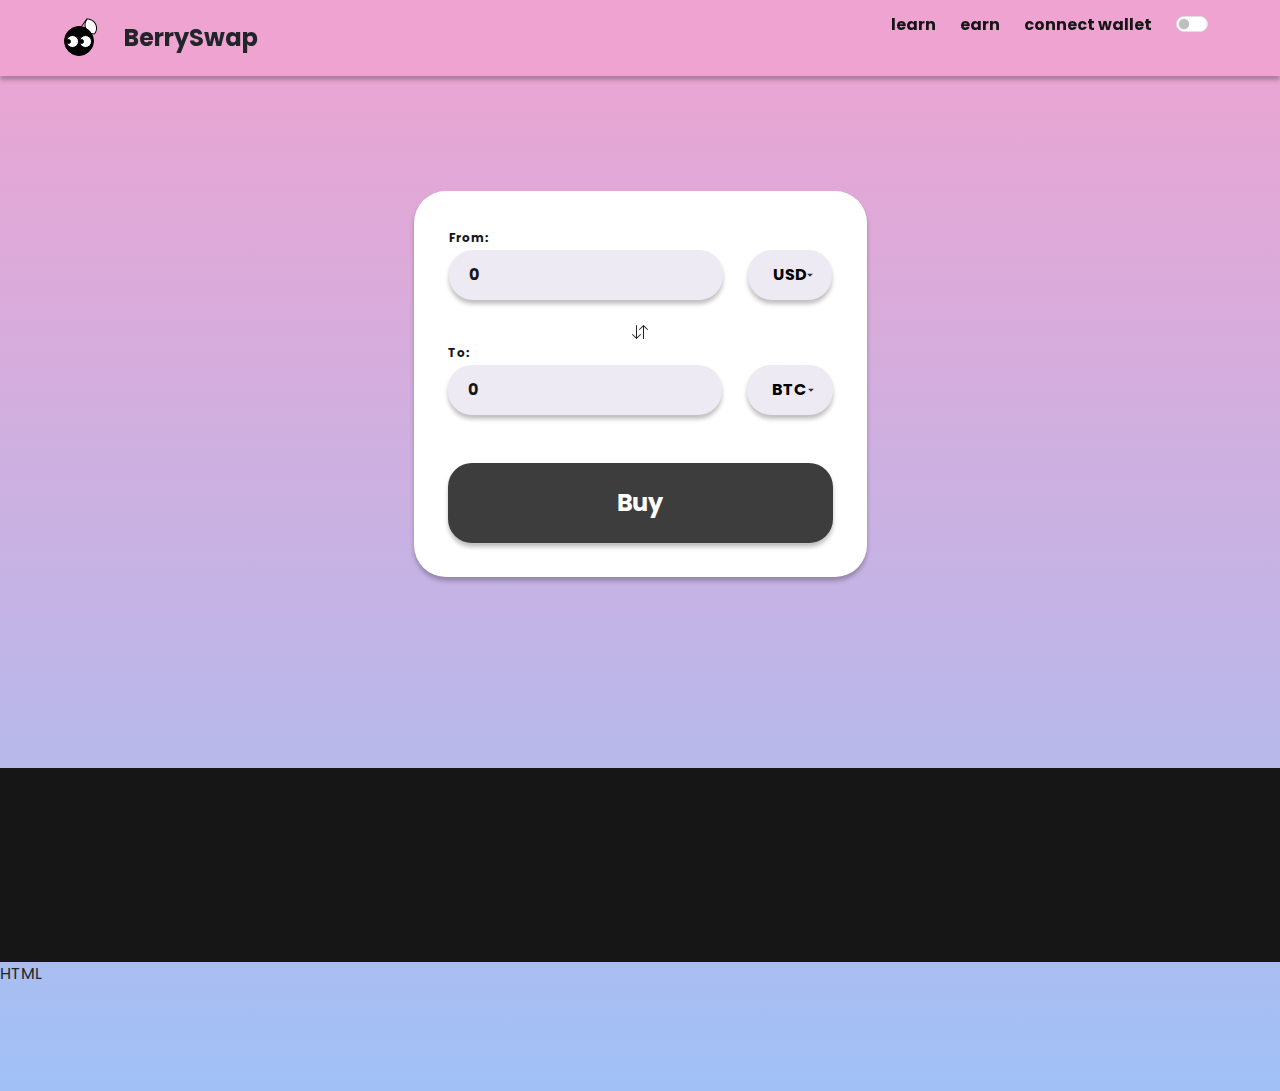
==== index.html @ 2a6b6734 "Changing ids of all Modal Labels as recomended by HTML validator" ====
<!DOCTYPE html>
<html lang="en">
    <head>
        <meta charset="UTF-8">
        <meta name="viewport" content="width=device-width, initial-scale=1.0">
            <!-- Bootstrap CSS link -->
            <link href="https://cdn.jsdelivr.net/npm/bootstrap@5.3.0/dist/css/bootstrap.min.css" rel="stylesheet">
            <!-- css/style.css link-->
            <link rel="stylesheet" href="css/style.css">
            <!-- Google Fonts / Poppins link-->
            <link rel="preconnect" href="https://fonts.googleapis.com">
            <link rel="preconnect" href="https://fonts.gstatic.com" crossorigin>
            <link href="https://fonts.googleapis.com/css2?family=Poppins:ital,wght@0,100;0,200;0,300;0,400;0,500;0,600;0,700;0,800;0,900;1,100;1,200;1,300;1,400;1,500;1,600;1,700;1,800;1,900&display=swap" rel="stylesheet">
        <title>BerrySwap</title>
            <!-- Favicon-->
            <link rel="apple-touch-icon" sizes="180x180" href="favicon/apple-touch-icon.png">
            <link rel="icon" type="image/png" sizes="32x32" href="favicon/favicon-32x32.png">
            <link rel="icon" type="image/png" sizes="16x16" href="favicon/favicon-16x16.png">
            <link rel="manifest" href="favicon/site.webmanifest">
    </head>
    <body>
    <!-- Nav-bar-->    
        <nav>
            <div class="logo-section">
                <!-- Logo SVG--> 
                <svg id="logo" xmlns="http://www.w3.org/2000/svg" width="36" height="40" viewBox="0 0 36 40" fill="none">
                    <mask id="path-1-inside-1_225_112" fill="white">
                    <path fill-rule="evenodd" clip-rule="evenodd" d="M30.8296 18.3746C26.7396 18.6603 22.7582 16.3086 21.1582 12.2963C19.7935 8.87433 20.5169 5.13678 22.7223 2.49365C26.8122 2.20797 30.7936 4.55972 32.3937 8.57201C33.7583 11.994 33.0349 15.7315 30.8296 18.3746Z"/>
                    </mask>
                    <path fill-rule="evenodd" clip-rule="evenodd" d="M30.8296 18.3746C26.7396 18.6603 22.7582 16.3086 21.1582 12.2963C19.7935 8.87433 20.5169 5.13678 22.7223 2.49365C26.8122 2.20797 30.7936 4.55972 32.3937 8.57201C33.7583 11.994 33.0349 15.7315 30.8296 18.3746Z" fill="white"/>
                    <path d="M30.8296 18.3746L30.8993 19.3722L31.3244 19.3425L31.5974 19.0153L30.8296 18.3746ZM22.7223 2.49365L22.6526 1.49609L22.2275 1.52578L21.9544 1.853L22.7223 2.49365ZM30.7599 17.3771C27.0911 17.6333 23.5214 15.5226 22.087 11.9259L20.2293 12.6667C21.9951 17.0946 26.3882 19.6873 30.8993 19.3722L30.7599 17.3771ZM22.087 11.9259C20.8638 8.85841 21.5105 5.50683 23.4901 3.13431L21.9544 1.853C19.5233 4.76672 18.7233 8.89025 20.2293 12.6667L22.087 11.9259ZM22.792 3.49122C26.4607 3.23496 30.0305 5.34572 31.4648 8.94243L33.3225 8.20159C31.5568 3.77373 27.1637 1.18098 22.6526 1.49609L22.792 3.49122ZM31.4648 8.94243C32.6881 12.0099 32.0413 15.3615 30.0617 17.734L31.5974 19.0153C34.0285 16.1016 34.8285 11.978 33.3225 8.20159L31.4648 8.94243Z" fill="black" mask="url(#path-1-inside-1_225_112)"/>
                    <circle cx="15" cy="25.0001" r="14.5" fill="black" stroke="black"/>
                    <circle cx="8.5" cy="25.5001" r="6" fill="white" stroke="black"/>
                    <circle cx="21.5" cy="25.5001" r="6" fill="white" stroke="black"/>
                    <circle cx="4.5" cy="25.5001" r="2" fill="black" stroke="black"/>
                    <circle cx="17.5" cy="25.5001" r="2" fill="black" stroke="black"/>
                    <path d="M17 11.0953L23.0014 2.59445" stroke="black"/>
                </svg>
                <!-- Brand name in the Navbar--> 
                <p>BerrySwap</p>
            </div>
            <ul>
                <li data-bs-toggle="modal" data-bs-target="#modalLearn">learn</li>
                <li data-bs-toggle="modal" data-bs-target="#modalEarn">earn</li>  
                <li data-bs-toggle="modal" data-bs-target="#modalConnectWallet">connect wallet</li>
                <li class="form-check form-switch">
                    <input class="form-check-input" type="checkbox" id="flexSwitchCheckDefault">
                    <label class="form-check-label" for="flexSwitchCheckDefault"></label>
                </li>
            </ul>
        </nav>
    <!-- Converter Container-->   
        <div class="converter-container">
            <div class="converter-row">
                <label for="from-token">From:</label>
                <div class="converter-group">
                    <input type="number" id="from-amount" placeholder="0" min="0"/>
                    <select id="from-token">
                        <option value="usd" selected >USD</option>
                        <option value="gbp">GBP</option>
                        <option value="jpy">JPY</option>
                    </select>
                </div>
            </div>
            <div class="transfer-icon">
                <svg xmlns="http://www.w3.org/2000/svg" width="16" height="16" fill="currentColor" class="bi bi-arrow-down-up" viewBox="0 0 16 16">
                    <path fill-rule="evenodd" d="M11.5 15a.5.5 0 0 0 .5-.5V2.707l3.146 3.147a.5.5 0 0 0 .708-.708l-4-4a.5.5 0 0 0-.708 0l-4 4a.5.5 0 1 0 .708.708L11 2.707V14.5a.5.5 0 0 0 .5.5m-7-14a.5.5 0 0 1 .5.5v11.793l3.146-3.147a.5.5 0 0 1 .708.708l-4 4a.5.5 0 0 1-.708 0l-4-4a.5.5 0 0 1 .708-.708L4 13.293V1.5a.5.5 0 0 1 .5-.5"/>
                </svg>
            </div>
            <div class="converter-row">
                <label for="to-token">To:</label>
                <div class="converter-group">
                    <input type="number" id="to-amount" placeholder="0" min="0"/>
                    <select id="to-token">
                        <option value="btc">BTC</option>
                        <option value="eth">ETH</option>
                        <option value="ada">ADA</option>
                    </select>
                </div>
            </div>
            <button id="convert-button" data-bs-toggle="modal" data-bs-target="#modalBuy">Buy</button>
        </div> 
        <!-- Modal Learn button form Navbar/ Bootstrap-->
        <div class="modal fade custom-modal" id="modalLearn" tabindex="-1" aria-labelledby="exampleModalLabel" aria-hidden="true">
            <div class="modal-dialog">
            <div class="modal-content">
                <div class="modal-header">
                <h5 class="modal-title" id="learn">Learn</h5>
                <button type="button" class="btn-close" data-bs-dismiss="modal" aria-label="Close"></button>
                </div>
                <div class="modal-body">
                    BerrySwap is a project inspired by PancakeSwap and Uniswap. Those are decentralized exchanges where users trade crypto via liquidity pools, earn rewards through staking, and participate in governance—no middlemen, just automated, open trading.
                </div>
                <div class="modal-footer">
                <button type="button" class="btn btn-secondary" data-bs-dismiss="modal">Close</button>
                </div>
            </div>
            </div>
        </div>
        <!-- Modal Earn button form Navbar/ Bootstrap-->
        <div class="modal fade custom-modal" id="modalEarn" tabindex="-1" aria-labelledby="exampleModalLabel" aria-hidden="true">
            <div class="modal-dialog">
            <div class="modal-content">
                <div class="modal-header">
                <h5 class="modal-title" id="earn">Earn</h5>
                <button type="button" class="btn-close" data-bs-dismiss="modal" aria-label="Close"></button>
                </div>
                <div class="modal-body">
                    Usually, a project like BerrySwap would have its own token. Let's call it Berry. You could stake Berry tokens to earn rewards.
                    Some pools would offer Berry rewards, while others would distribute tokens from different projects.                 
                </div>
                <div class="modal-footer">
                <button type="button" class="btn btn-secondary" data-bs-dismiss="modal">Close</button>
                </div>
            </div>
            </div>
        </div>
        <!-- Modal Connect Wallet button form Navbar/ Bootstrap-->
        <div class="modal fade custom-modal" id="modalConnectWallet" tabindex="-1" aria-labelledby="exampleModalLabel" aria-hidden="true">
            <div class="modal-dialog">
            <div class="modal-content">
                <div class="modal-header">
                <h5 class="modal-title" id="wallet">Cryptocurrency Wallet</h5>
                <button type="button" class="btn-close" data-bs-dismiss="modal" aria-label="Close"></button>
                </div>
                <div class="modal-body">
                    A cryptocurrency wallet stores digital assets securely. In BerrySwap, it's used to connect, trade tokens, provide liquidity, stake for rewards, and interact with decentralized finance (DeFi).
                </div>
                <div class="modal-footer">
                <button type="button" class="btn btn-secondary" data-bs-dismiss="modal">Close</button>
                </div>
            </div>
            </div>
        </div>
        <!-- Modal Connect Wallet button form Navbar/ Bootstrap-->
        <div class="modal fade custom-modal" id="modalBuy" tabindex="-1" aria-labelledby="modalBuy" aria-hidden="true">
            <div class="modal-dialog">
            <div class="modal-content">
                <div class="modal-header">
                <h5 class="modal-title" id="buy">Buy tokens with usd</h5>
                <button type="button" class="btn-close" data-bs-dismiss="modal" aria-label="Close"></button>
                </div>
                <div class="modal-body">
                    BerrySwap is a project designed for beginners in cryptocurrency and blockchain. Experienced users usually buy tokens at the best price on crypto exchanges. If BerrySwap were to replicate projects like PancakeSwap, it would allow quick token swaps, which is important in the fast-moving and risky crypto market. For this project, I chose a simpler approach, letting users trade real currency for popular cryptocurrencies like Bitcoin (BTC) and Ethereum (ETH). This makes it easier for newcomers to get started in crypto without dealing with complex exchanges.
                </div>
                <div class="modal-footer">
                <button type="button" class="btn btn-secondary" data-bs-dismiss="modal">Close</button>
                </div>
            </div>
            </div>
        </div>
    <!-- Footer-->   
        <footer></footer>
 <!-- Bootstrap JS link-->
 <script src="https://cdn.jsdelivr.net/npm/bootstrap@5.3.0/dist/js/bootstrap.bundle.min.js"></script>
 <script type="module" src="script.js"></script> HTML
    </body>
</html>
---- css/style.css ----
body {
    margin:0;
    padding: 0;
    justify-content: center;
    align-items: center;
    place-items: center;
    flex-direction: column;
    min-height: 100vh;
    font-family: Poppins, sans-serif;
    background: linear-gradient(180deg, #EEA3D0 0%, #A1C1F6 100%);
}

/* Dark Mode */
    body.dark-mode {
    background-color: #121212;
    color: white;
}

nav {
    height: 76px;
    top: 0;
    left: 0;
    width: 100%;
    background: #EEA3D0;
    box-shadow: 0px 4px 4px 0px rgba(0, 0, 0, 0.25);
    display: flex;
    position: fixed;
    align-items: center;
    justify-content: space-between;
    z-index: 1000;
}

nav p {
    font-family: Poppins, sans-serif;
    font-size: 24px;
    font-weight: 700;
    line-height: 76px;
    margin-bottom: 0px;
}

#logo {
    margin-bottom: 5px;
    line-height: 76px;
}

.logo-section {
    display: flex;
    align-items: center;
    gap: 24px;
    margin-left: 64px;
}

ul {
    display:flex;
    gap: 24px;
    margin-right: 64px;
    padding-left: 0px;
    margin-bottom: 0px;

}

li {
    font-size: 16px;
    font-weight: 700;
    text-decoration: none;
    list-style: none;
    display: inline-block;
    vertical-align: middle;
    color: #161616;
    text-align: center;
    font-style: normal;
    line-height: 76px;

 }




.form-check {
    margin-top: 25px;
}

.form-check-input {

}


.form-check-input:checked {
    background-color: #161616; /* After switching */
    border-color: #dc50bd; /* To match the background */
}

/* Custom border radius for modal */
.modal {
    --bs-modal-border-radius: 1.5rem;
 }



 
.converter-container {
    display: grid;
    place-items: center;
    max-width: 474px;
    margin: 191px auto;
    padding: 34px;
    border-radius: 32px;
    background: #FFF;
    box-shadow: 0px 4px 4px 0px rgba(0, 0, 0, 0.25);

}

.converter-group input::placeholder {
    color: #161616; 
    text-align: left;
    font-family: Poppins, sans-serif;
    font-size: 16px;
    font-style: normal;
    font-weight: 700;
    line-height: normal;
}

.converter-group input {
    color: #161616;
    text-align: left;
    font-family: Poppins, sans-serif;
    font-size: 16px;
    font-style: normal;
    font-weight: 700;
    line-height: normal;
    background: #EEEAF4;
    outline: none;
}

label {
    color: #161616;
    text-align: center;
    font-family: Poppins;
    font-size: 12px;
    font-style: normal;
    font-weight: 700;
    line-height: normal;
    margin-bottom: 3px;
} 

#from-amount {
    display: flex;
    width: 274px;
    padding: 12px 20px 13px 20px;
    margin-right: 25px;
    align-items: flex-start;
    border-radius: 24px;
    border: 0px;
    background: #EEEAF4;
    box-shadow: 0px 4px 4px 0px rgba(0, 0, 0, 0.25);
    font-size: 16px;
    font-style: normal;
    font-weight: 700;
}

#from-token {
    display: inline-flex;
    padding: 12px 25px 13px 25px;
    align-items: center; 
    border-radius: 24px;
    border: none;
    background: #EEEAF4;
    box-shadow: 0px 4px 4px 0px rgba(0, 0, 0, 0.25);
    font-size: 16px;
    font-style: normal;
    font-weight: 700;
    outline: none;
     /* Custom dropdown arrow */
     appearance: none;
     -webkit-appearance: none; /* Safari/Chrome compatibility 
     -moz-appearance: none; /* Firefox compatibility */
     background-image: url('data:image/svg+xml;charset=UTF-8,%3Csvg xmlns="http://www.w3.org/2000/svg" width="10" height="10" viewBox="0 0 24 24"%3E%3Cpath d="M7 10l5 5 5-5H7z" fill="%23333"/%3E%3C/svg%3E'); /* Custom arrow SVG */
     background-repeat: no-repeat; /* Prevent arrow from repeating */
     background-position: right 15px center; /* Position the arrow with margin */
     background-size: 14px 14px; /* Adjust size of the arrow */
     
}

#to-amount {
    display: flex;
    width: 274px;
    padding: 12px 20px 13px 20px;
    margin-right: 25px;
    align-items: center;
    border-radius: 24px;
    border: 0px;
    background: #EEEAF4;
    box-shadow: 0px 4px 4px 0px rgba(0, 0, 0, 0.25);
    font-size: 16px;
    font-style: normal;
    font-weight: 700;
}


#to-token {
    display: inline-flex;
    padding: 12px 25px 13px 25px;
    align-items: center; 
    border-radius: 24px;
    border: none;
    background: #EEEAF4;
    box-shadow: 0px 4px 4px 0px rgba(0, 0, 0, 0.25);
    font-size: 16px;
    font-style: normal;
    font-weight: 700;
    outline: none;

    /* Custom dropdown arrow */
    appearance: none;
    -webkit-appearance: none; /* Safari/Chrome compatibility 
    -moz-appearance: none; /* Firefox compatibility */
    background-image: url('data:image/svg+xml;charset=UTF-8,%3Csvg xmlns="http://www.w3.org/2000/svg" width="10" height="10" viewBox="0 0 24 24"%3E%3Cpath d="M7 10l5 5 5-5H7z" fill="%23333"/%3E%3C/svg%3E'); /* Custom arrow SVG */
    background-repeat: no-repeat; /* Prevent arrow from repeating */
    background-position: right 15px center; /* Position the arrow with margin */
    background-size: 14px 14px; /* Adjust size of the arrow */
    
}


.converter-group {
    display: flex;
    font-weight: 700;
}

.transfer-icon {
    display: flex;
    justify-content: center;
    align-items: center;
    width: 100%;
    margin-top: 24px;
}

#convert-button {
    display: flex;
    width: 100%;
    padding: 22px 0px 23px 0px;
    margin-top: 48px;
    justify-content: center;
    align-items: center;
    border-radius: 24px;
    border: 0px;
    background: #3E3D3D;
    box-shadow: 0px 4px 4px 0px rgba(0, 0, 0, 0.25);
    color: #FFF;
    text-align: center;
    font-size: 24px;
    font-style: normal;
    font-weight: 700;
    line-height: normal;
    
}
footer{
    bottom: 0;
    left: 0;
    height: 194px;
    width: 100%;
    background-color:  #161616;
    display: flex;

}

/* DARK MODE */
body.dark-mode {
    background: linear-gradient(180deg, #6b1c72 0%, #010000 100%);
}

/* Dark mode specific styles for navigation */
body.dark-mode nav {
    background-color: rgb(84, 12, 110);
}

body.dark-mode .converter-container,
body.dark-mode label,
body.dark-mode input,
body.dark-mode button {
    color: white; 
    background-color: rgb(31, 5, 41);
}

/* Specific text styling inside dark mode */
body.dark-mode .converter-container input,
body.dark-mode label {
    color: #EEEAF4; 
}

body.dark-mode .converter-container, 
body.dark-mode .logo-section, 
body.dark-mode p, 
body.dark-mode li {
    color: #EEEAF4; 
}


body.dark-mode .berry-font {
    color: inherit; 
}

body.dark-mode .form-check-input:checked {
    background-color: #dc50bd; /* Dark toggle switch */
    border-color: #dc50bd;
}

body.dark-mode .form-check-input {
    background-color: #191b1c; /* Toggle switch background in dark mode */
}

body.dark-mode .berry-font {
    color: #DC50BD;
}
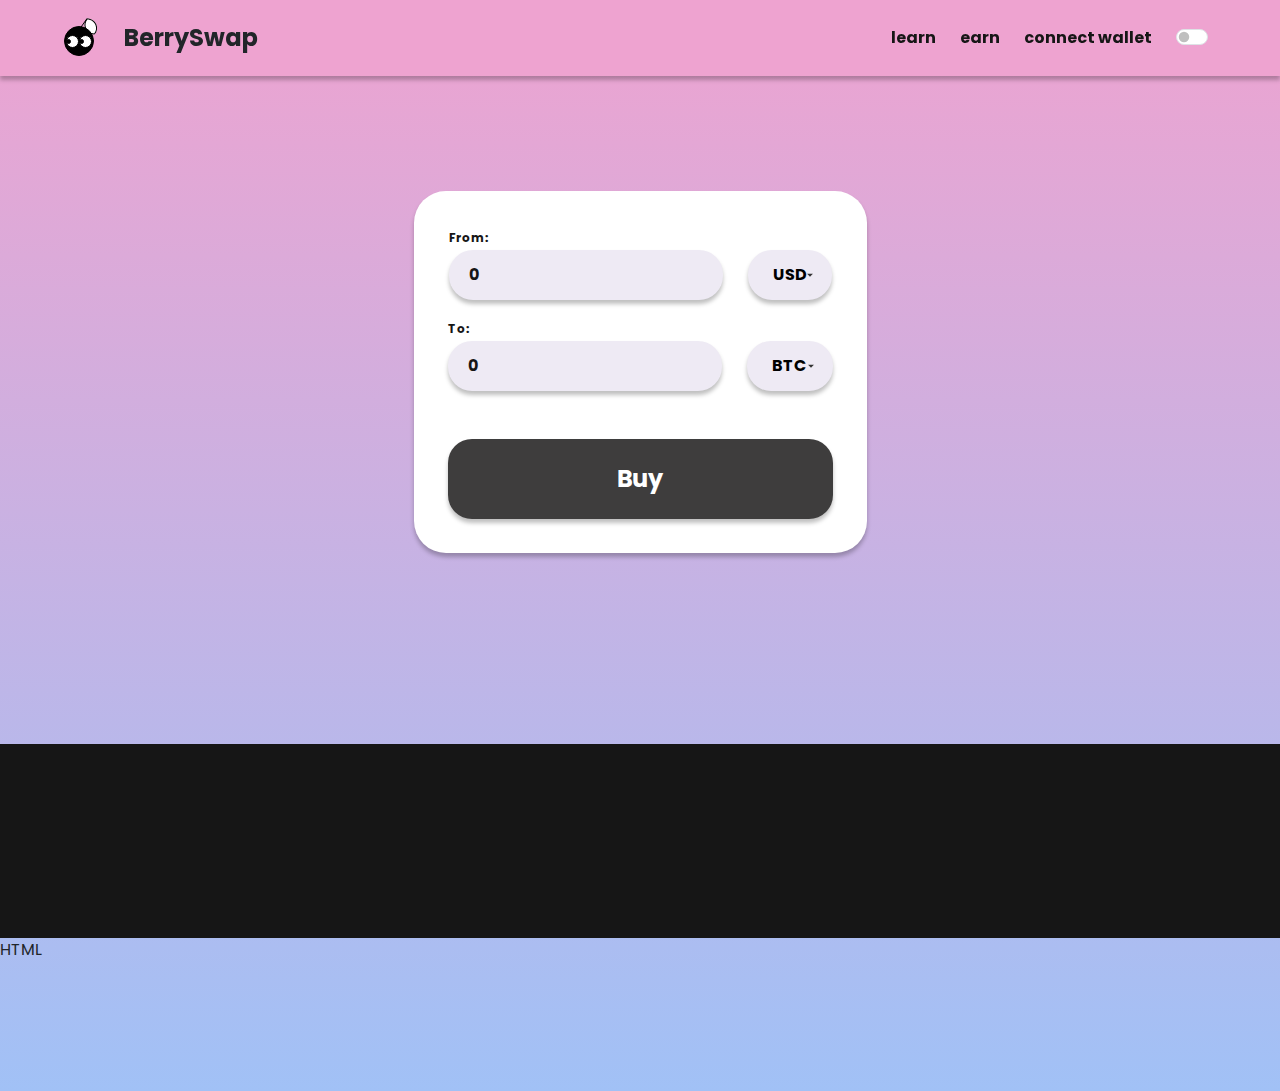
==== commit c8b66a5f: "Adding id = menu to the unordered list in the nav bar" ====
--- a/index.html
+++ b/index.html
@@ -39,7 +39,7 @@
                 <!-- Brand name in the Navbar--> 
                 <p>BerrySwap</p>
             </div>
-            <ul>
+            <ul id="menu">
                 <li data-bs-toggle="modal" data-bs-target="#modalLearn">learn</li>
                 <li data-bs-toggle="modal" data-bs-target="#modalEarn">earn</li>  
                 <li data-bs-toggle="modal" data-bs-target="#modalConnectWallet">connect wallet</li>
@@ -81,7 +81,7 @@
             <button id="convert-button" data-bs-toggle="modal" data-bs-target="#modalBuy">Buy</button>
         </div> 
         <!-- Modal Learn button form Navbar/ Bootstrap-->
-        <div class="modal fade custom-modal" id="modalLearn" tabindex="-1" aria-labelledby="exampleModalLabel" aria-hidden="true">
+        <div class="modal fade custom-modal" id="modalLearn" tabindex="-1" aria-labelledby="learn" aria-hidden="true">
             <div class="modal-dialog">
             <div class="modal-content">
                 <div class="modal-header">
@@ -98,7 +98,7 @@
             </div>
         </div>
         <!-- Modal Earn button form Navbar/ Bootstrap-->
-        <div class="modal fade custom-modal" id="modalEarn" tabindex="-1" aria-labelledby="exampleModalLabel" aria-hidden="true">
+        <div class="modal fade custom-modal" id="modalEarn" tabindex="-1" aria-labelledby="earn" aria-hidden="true">
             <div class="modal-dialog">
             <div class="modal-content">
                 <div class="modal-header">
@@ -116,7 +116,7 @@
             </div>
         </div>
         <!-- Modal Connect Wallet button form Navbar/ Bootstrap-->
-        <div class="modal fade custom-modal" id="modalConnectWallet" tabindex="-1" aria-labelledby="exampleModalLabel" aria-hidden="true">
+        <div class="modal fade custom-modal" id="modalConnectWallet" tabindex="-1" aria-labelledby="wallet" aria-hidden="true">
             <div class="modal-dialog">
             <div class="modal-content">
                 <div class="modal-header">
--- a/css/style.css
+++ b/css/style.css
@@ -56,6 +56,7 @@
     margin-right: 64px;
     padding-left: 0px;
     margin-bottom: 0px;
+    margin-top: 26px;
 
 }
 
@@ -96,8 +97,6 @@
  }
 
 
-
- 
 .converter-container {
     display: grid;
     place-items: center;
@@ -228,11 +227,12 @@
 }
 
 .transfer-icon {
+    visibility: hidden;
     display: flex;
     justify-content: center;
     align-items: center;
     width: 100%;
-    margin-top: 24px;
+    margin-top: 0px;
 }
 
 #convert-button {
@@ -264,6 +264,9 @@
 
 }
 
+/* Media queries for mobile devives*/
+
+
 /* DARK MODE */
 body.dark-mode {
     background: linear-gradient(180deg, #6b1c72 0%, #010000 100%);
@@ -285,7 +288,7 @@
 /* Specific text styling inside dark mode */
 body.dark-mode .converter-container input,
 body.dark-mode label {
-    color: #EEEAF4; 
+    color: #1f1b24; 
 }
 
 body.dark-mode .converter-container, 
@@ -313,5 +316,11 @@
     color: #DC50BD;
 }
 
-
-
+/* Custom border radius for modal */
+body.dark-mode .modal {
+    --bs-modal-border-radius: 1.5rem;
+    color: #1f1b24;
+ }
+
+
+
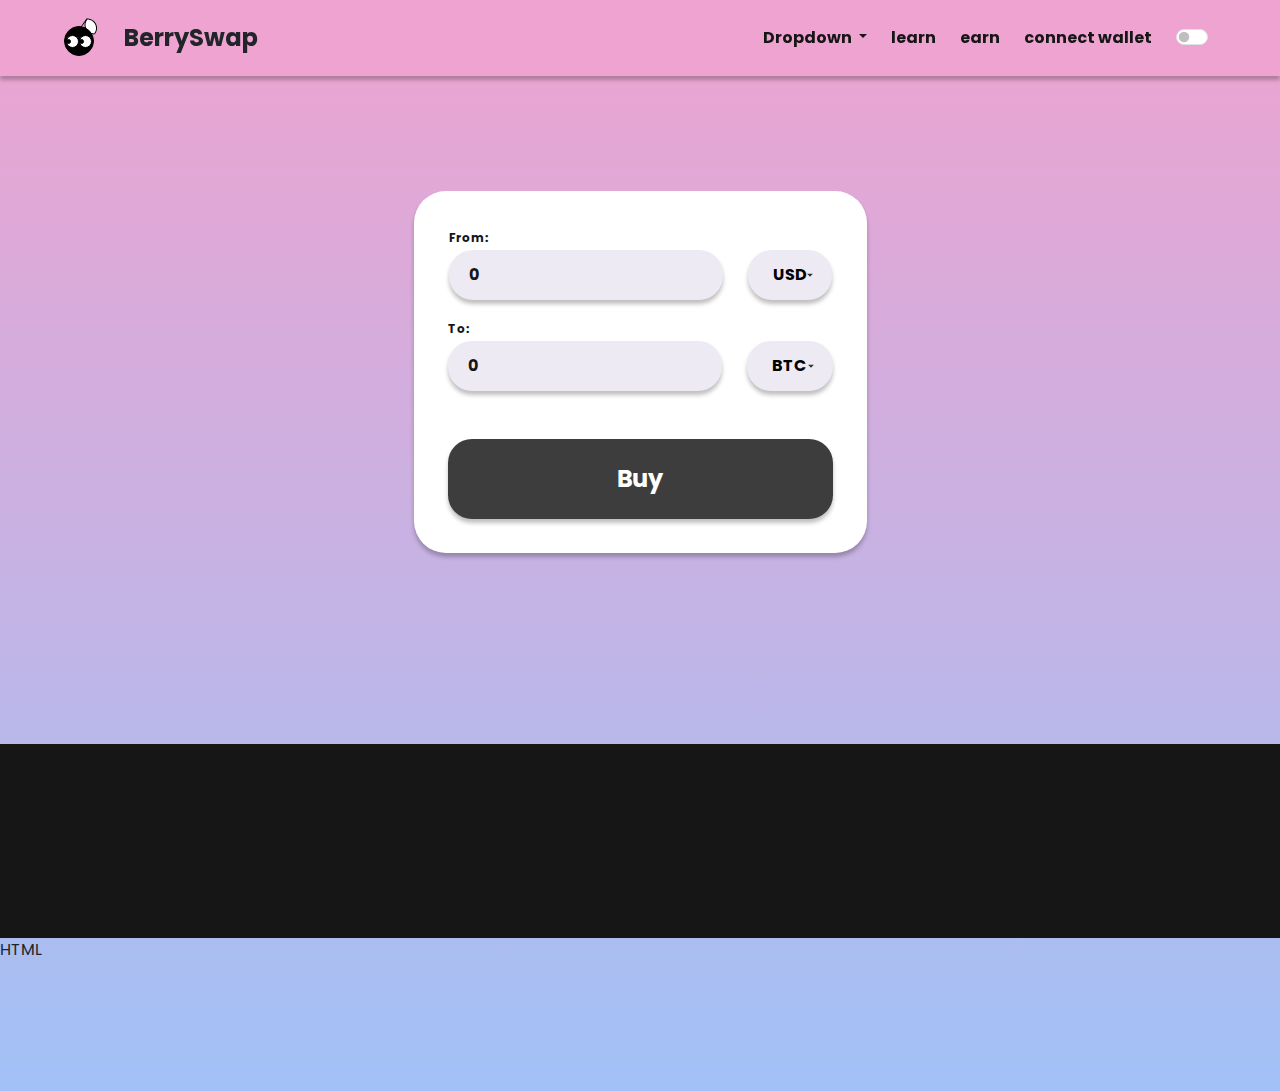
==== commit 9791ab7a: "Adding a dropdown menu as an extra item to the navbar" ====
--- a/index.html
+++ b/index.html
@@ -40,6 +40,17 @@
                 <p>BerrySwap</p>
             </div>
             <ul id="menu">
+                <li class="nav-item dropdown">
+                    <a class="nav-link dropdown-toggle" href="#" id="navbarDropdown" role="button" data-bs-toggle="dropdown" aria-haspopup="true" aria-expanded="false">
+                      Dropdown
+                    </a>
+                    <div class="dropdown-menu" aria-labelledby="navbarDropdown">
+                      <a class="dropdown-item" href="#">Action</a>
+                      <a class="dropdown-item" href="#">Another action</a>
+                      <div class="dropdown-divider"></div>
+                      <a class="dropdown-item" href="#">Something else here</a>
+                    </div>
+                </li>
                 <li data-bs-toggle="modal" data-bs-target="#modalLearn">learn</li>
                 <li data-bs-toggle="modal" data-bs-target="#modalEarn">earn</li>  
                 <li data-bs-toggle="modal" data-bs-target="#modalConnectWallet">connect wallet</li>
@@ -152,7 +163,8 @@
     <!-- Footer-->   
         <footer></footer>
  <!-- Bootstrap JS link-->
- <script src="https://cdn.jsdelivr.net/npm/bootstrap@5.3.0/dist/js/bootstrap.bundle.min.js"></script>
  <script type="module" src="script.js"></script> HTML
+ <script src="https://cdn.jsdelivr.net/npm/bootstrap@5.3.3/dist/js/bootstrap.bundle.min.js"></script>
+
     </body>
 </html>--- a/css/style.css
+++ b/css/style.css
@@ -265,6 +265,17 @@
 }
 
 /* Media queries for mobile devives*/
+@media (max-width: 768px) {
+    #menu {
+         display: none;
+
+    }
+
+}
+
+.dropdown-menu {
+    z-index: 1050; /* Bootstrap’s z-index for dropdowns */
+  }
 
 
 /* DARK MODE */
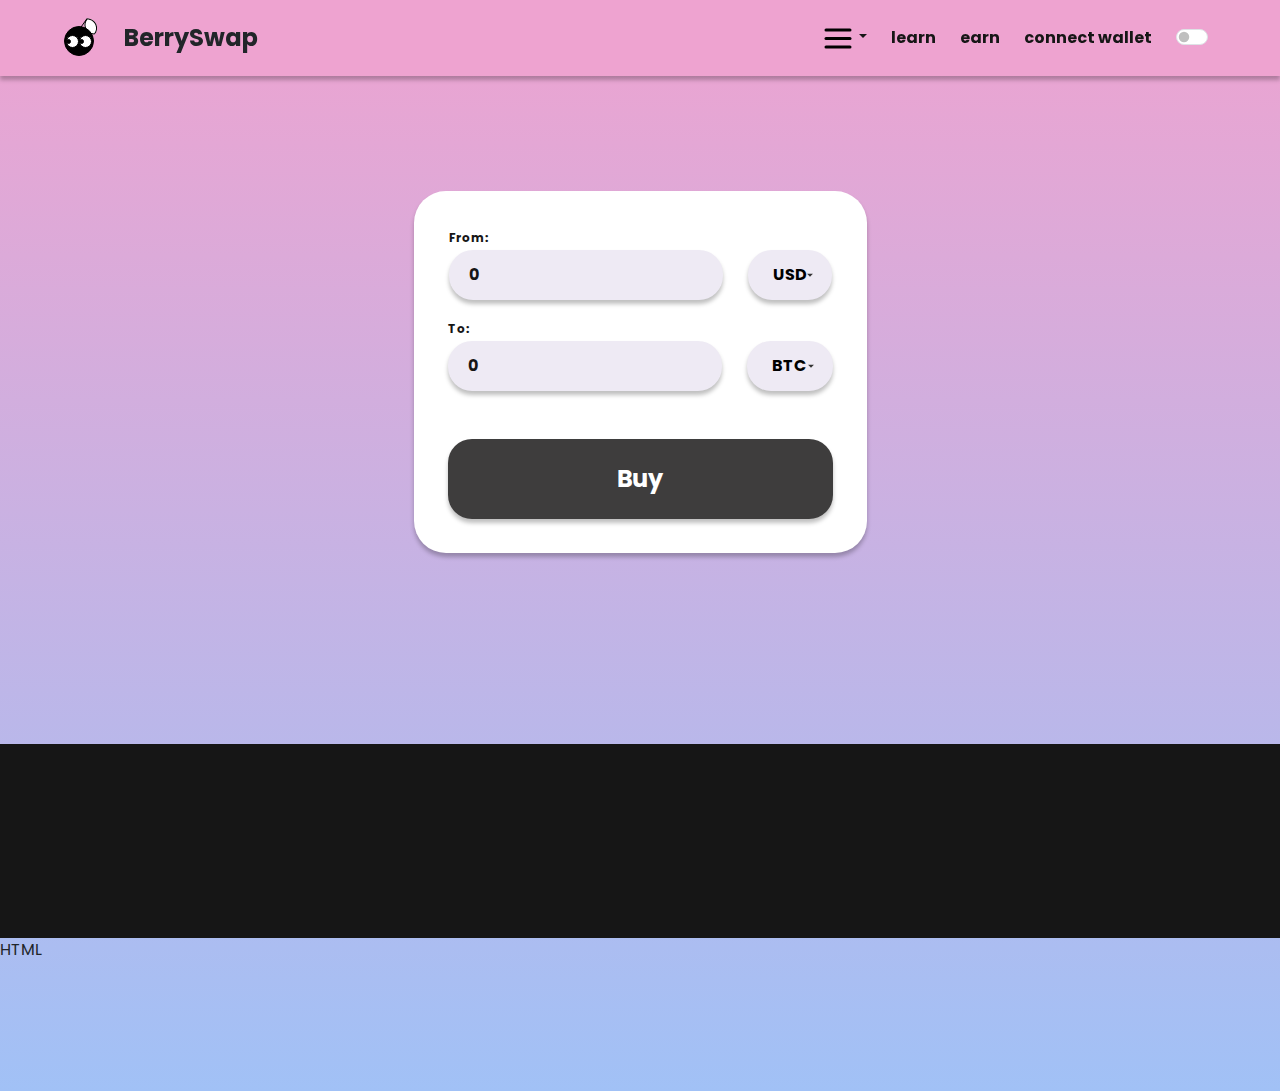
==== commit 69f81f92: "Adding an svg code to the index.html for the burger icon from Figma" ====
--- a/index.html
+++ b/index.html
@@ -42,7 +42,11 @@
             <ul id="menu">
                 <li class="nav-item dropdown">
                     <a class="nav-link dropdown-toggle" href="#" id="navbarDropdown" role="button" data-bs-toggle="dropdown" aria-haspopup="true" aria-expanded="false">
-                      Dropdown
+                        <svg xmlns="http://www.w3.org/2000/svg" width="28" height="21" viewBox="0 0 28 21" fill="none">
+                            <path d="M2 2H26" stroke="black" stroke-width="3" stroke-linecap="round"/>
+                            <path d="M2 10.5H26" stroke="black" stroke-width="3" stroke-linecap="round"/>
+                            <path d="M2 19H26" stroke="black" stroke-width="3" stroke-linecap="round"/>
+                        </svg>
                     </a>
                     <div class="dropdown-menu" aria-labelledby="navbarDropdown">
                       <a class="dropdown-item" href="#">Action</a>
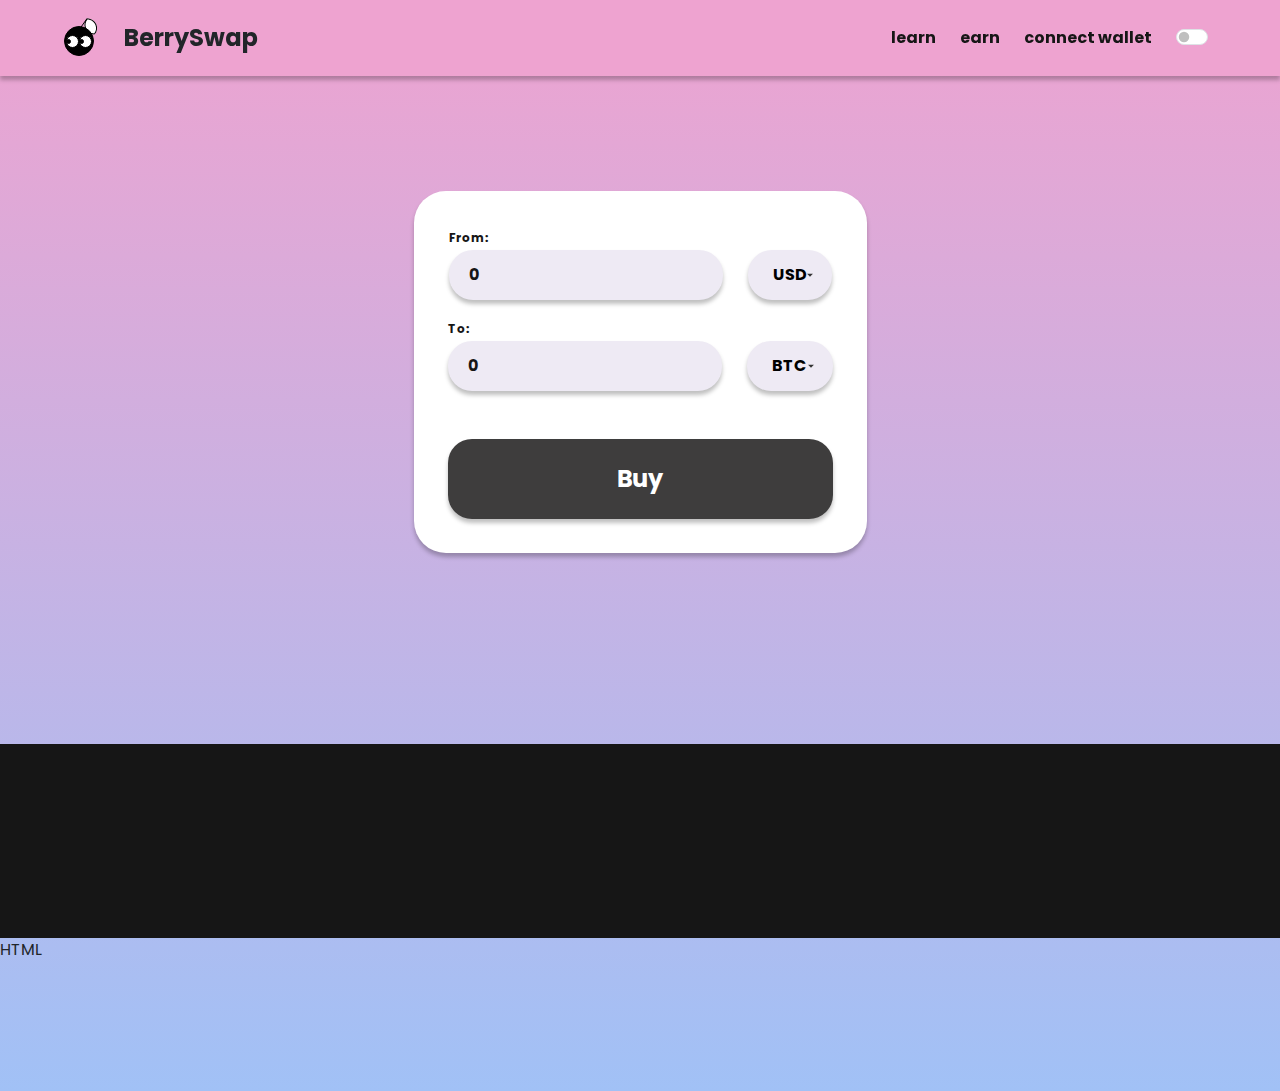
==== commit 889d2dc9: "Moving a burger icon-dropdown menu outside the menu list in the navbar" ====
--- a/index.html
+++ b/index.html
@@ -39,22 +39,23 @@
                 <!-- Brand name in the Navbar--> 
                 <p>BerrySwap</p>
             </div>
+            <div id="burger" class="nav-item dropdown">
+                <a class="nav-link dropdown-toggle" href="#" id="navbarDropdown" role="button" data-bs-toggle="dropdown" aria-haspopup="true" aria-expanded="false">
+                    <svg xmlns="http://www.w3.org/2000/svg" width="28" height="21" viewBox="0 0 28 21" fill="none">
+                        <path d="M2 2H26" stroke="black" stroke-width="3" stroke-linecap="round"/>
+                        <path d="M2 10.5H26" stroke="black" stroke-width="3" stroke-linecap="round"/>
+                        <path d="M2 19H26" stroke="black" stroke-width="3" stroke-linecap="round"/>
+                    </svg>
+                </a>
+                <div class="dropdown-menu" aria-labelledby="navbarDropdown">
+                  <a class="dropdown-item" href="#">Action</a>
+                  <a class="dropdown-item" href="#">Another action</a>
+                  <div class="dropdown-divider"></div>
+                  <a class="dropdown-item" href="#">Something else here</a>
+                </div>
+            </div>
             <ul id="menu">
-                <li class="nav-item dropdown">
-                    <a class="nav-link dropdown-toggle" href="#" id="navbarDropdown" role="button" data-bs-toggle="dropdown" aria-haspopup="true" aria-expanded="false">
-                        <svg xmlns="http://www.w3.org/2000/svg" width="28" height="21" viewBox="0 0 28 21" fill="none">
-                            <path d="M2 2H26" stroke="black" stroke-width="3" stroke-linecap="round"/>
-                            <path d="M2 10.5H26" stroke="black" stroke-width="3" stroke-linecap="round"/>
-                            <path d="M2 19H26" stroke="black" stroke-width="3" stroke-linecap="round"/>
-                        </svg>
-                    </a>
-                    <div class="dropdown-menu" aria-labelledby="navbarDropdown">
-                      <a class="dropdown-item" href="#">Action</a>
-                      <a class="dropdown-item" href="#">Another action</a>
-                      <div class="dropdown-divider"></div>
-                      <a class="dropdown-item" href="#">Something else here</a>
-                    </div>
-                </li>
+                
                 <li data-bs-toggle="modal" data-bs-target="#modalLearn">learn</li>
                 <li data-bs-toggle="modal" data-bs-target="#modalEarn">earn</li>  
                 <li data-bs-toggle="modal" data-bs-target="#modalConnectWallet">connect wallet</li>
--- a/css/style.css
+++ b/css/style.css
@@ -37,6 +37,8 @@
     line-height: 76px;
     margin-bottom: 0px;
 }
+
+
 
 #logo {
     margin-bottom: 5px;
@@ -74,8 +76,9 @@
 
  }
 
-
-
+ #burger {
+    display: none;
+ }
 
 .form-check {
     margin-top: 25px;
@@ -268,14 +271,21 @@
 @media (max-width: 768px) {
     #menu {
          display: none;
-
     }
-
+    #burger {
+        display:block;
+        cursor:pointer;
+     }
 }
 
 .dropdown-menu {
     z-index: 1050; /* Bootstrap’s z-index for dropdowns */
   }
+
+.nav-link.dropdown-toggle::after {
+    display: none;
+}
+
 
 
 /* DARK MODE */
